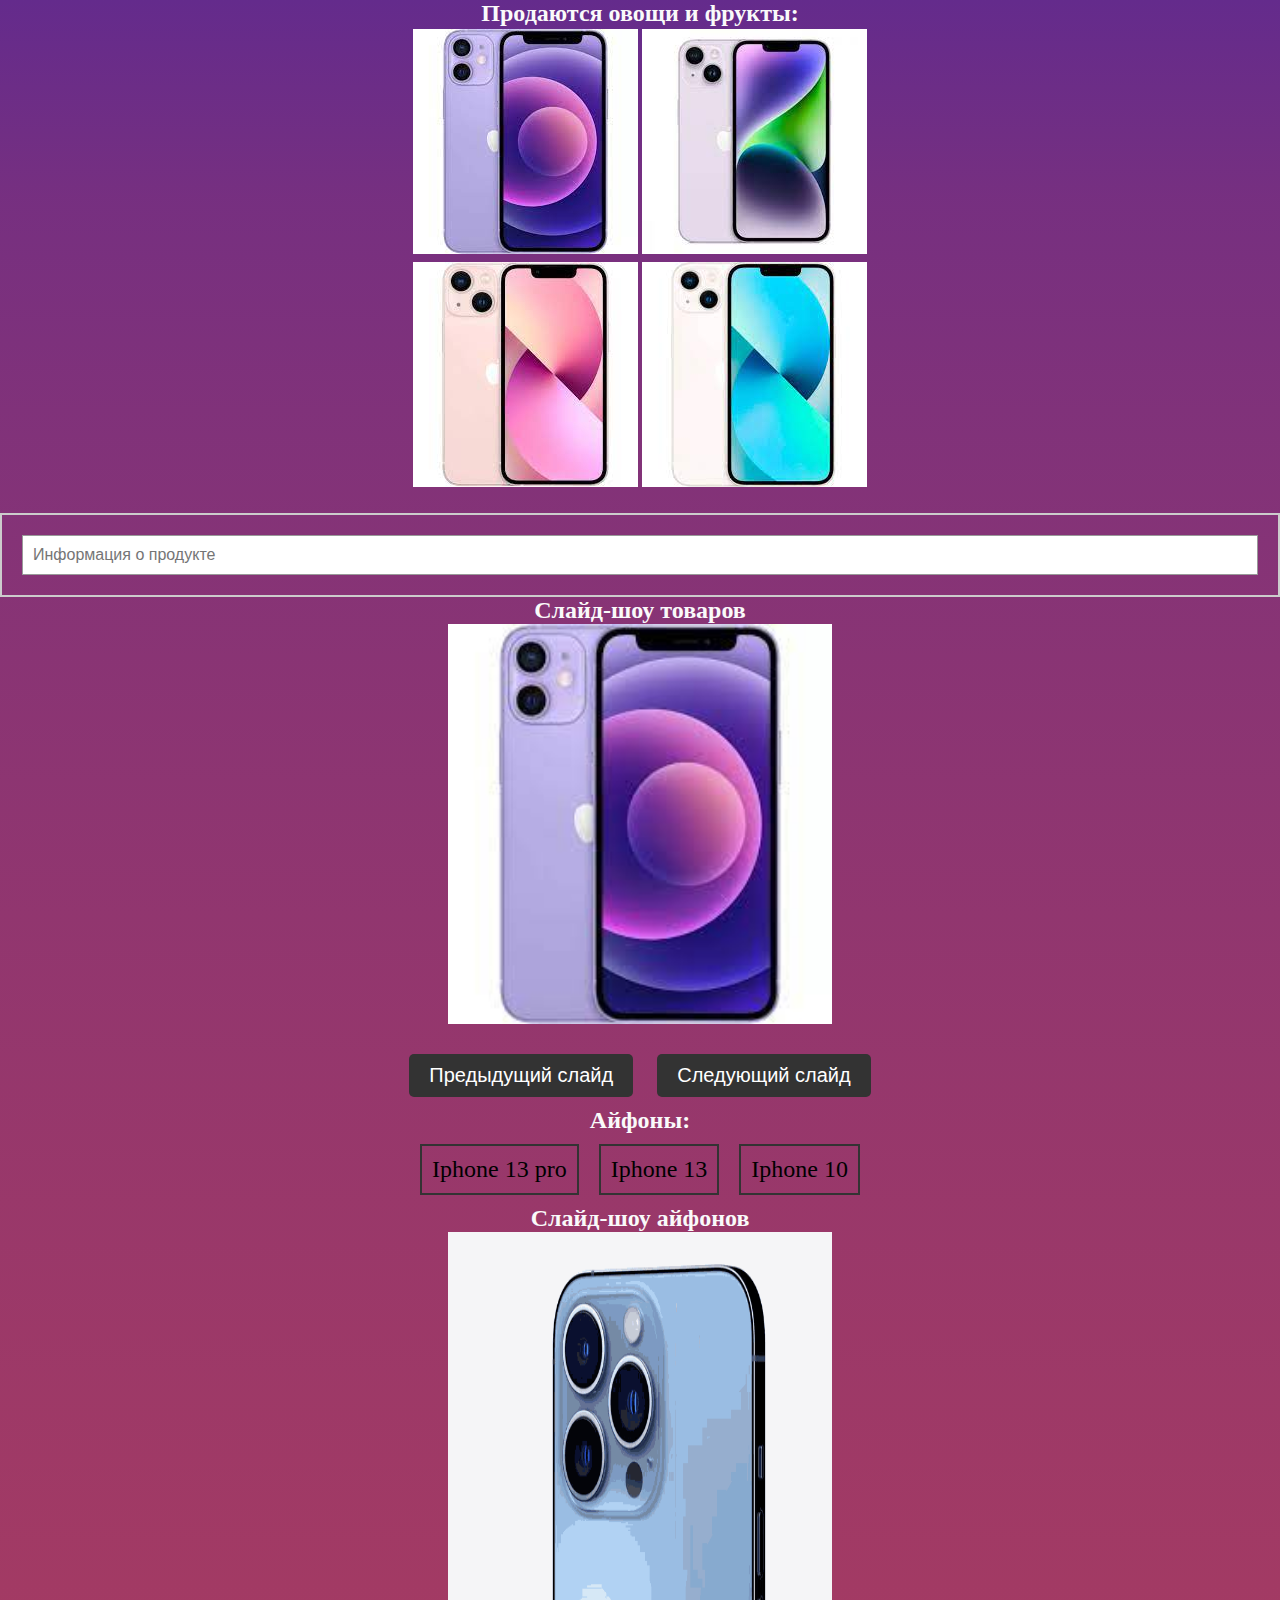
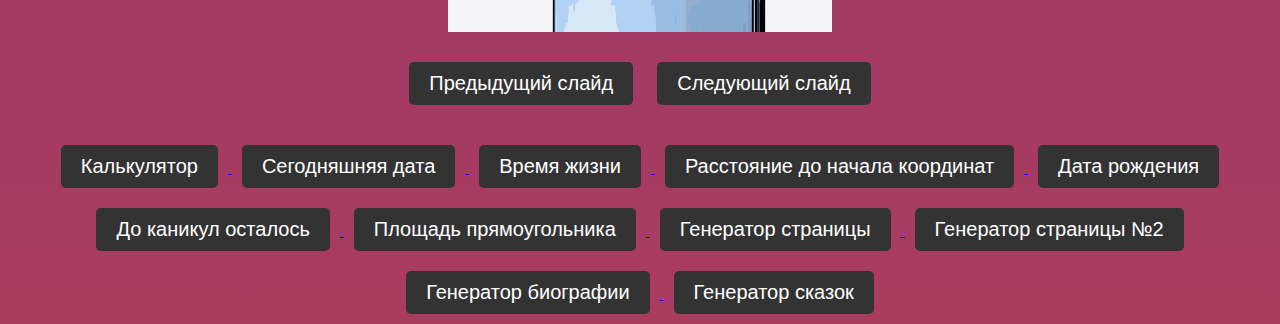
==== index.html @ 88c20d7a "initial" ====
<!DOCTYPE html>
<html lang="ru">
<head>
  <meta charset="utf-8">
  <meta name="viewport" content="width=device-width, initial-scale=1.0">
  <meta http-equiv="X-UA-Compatible" content="ie=edge">
  <title>Лабораторная работа №3</title>
  <link rel="icon" type="image/png" href="favicon.png" />
  <link rel="stylesheet" type="text/css" href="style.css" media="screen">
</head>
<body>
<main>
  <h2>Продаются овощи и фрукты:</h2>
  <div class="flower-container">
    <div class="flower-row">
      <div class="flower">
        <img src="img/iphone12purple.jpg" alt="Flower 1" title="Iphone 12(фиолетовый) - Стоимость: 65 000 ₽">
        <img src="img/iphone11.1.jpg" alt="Flower 2" title="Iphone 11(фиолетовый) - Стоимость: 55 000 ₽">
      </div>
    </div>
    <div class="flower-row">
      <div class="flower">
        <img src="img/iphone11.2.jpg" alt="Flower 3" title="Iphone 11(розовый) - Стоимость: 55 000 ₽">
        <img src="img/iphone11.3.jpg" alt="Flower 4" title="Iphone 11(белый) - Стоимость: 55 000 ₽">
      </div>
    </div>
  </div>
  <form>
    <input type="text" id="flower-info-input" placeholder="Информация о продукте" readonly>
  </form>
  <h2>Слайд-шоу товаров</h2>
  <div class="slideshow" id="flower-slideshow">
    <img class="slideshow-image" src="img/iphone12purple.jpg" alt="Slideshow 1">
    <img class="slideshow-image" src="img/iphone11.1.jpg" alt="Slideshow 2">
    <img class="slideshow-image" src="img/iphone11.2.jpg" alt="Slideshow 3">
    <img class="slideshow-image" src="img/iphone11.3.jpg" alt="Slideshow 4">
  </div>
  <div class="slideshow-controls">
    <button id="prev-flower-slide">Предыдущий слайд</button>
    <button id="next-flower-slide">Следующий слайд</button>
  </div>

  <h2>Айфоны:</h2>
  <div class="animal-names">
    <div class="show-on-hover">Iphone 13 pro
      <img src="img/iphone13pro.gif" alt="Iphone13pro">
    </div>
    <div class="show-on-hover">Iphone 13
      <img src="img/Iphone13.gif" alt="Iphone13">
    </div>
    <div class="show-on-hover">Iphone 10
      <img src="img/Iphone10.gif" alt="Iphone10">
    </div>
  </div>

  <h2>Слайд-шоу айфонов</h2>
  <div class="slideshow" id="animal-slideshow">
    <img class="slideshow-image" src="img/iphone13pro.gif" alt="Iphone13pro">
    <img class="slideshow-image" src="img/Iphone13.gif" alt="Iphone13">
    <img class="slideshow-image" src="img/Iphone10.gif" alt="Iphone10">
  </div>
  <div class="slideshow-controls">
    <button id="prev-animal-slide">Предыдущий слайд</button>
    <button id="next-animal-slide">Следующий слайд</button>
  </div>

  <div class="slideshow-controls">
    <a href="calc.html">
      <button>Калькулятор</button>
    </a>
    <a href="week.html">
      <button>Сегодняшняя дата</button>
    </a>
    <a href="life.html">
      <button>Время жизни</button>
    </a>
    <a href="distance.html">
      <button>Расстояние до начала координат</button>
    </a>
    <a href="birthday.html">
      <button>Дата рождения</button>
    </a>
    <a href="holidays.html">
      <button>До каникул осталось</button>
    </a>
    <a href="geometry.html">
      <button>Площадь прямоугольника</button>
    </a>
    <a href="picture.html">
      <button>Генератор страницы</button>
    </a>
    <a href="picture2.html">
      <button>Генератор страницы №2</button>
    </a>
    <a href="aboutme.html">
      <button>Генератор биографии</button>
    </a>
    <a href="story.html">
      <button>Генератор сказок</button>
    </a>
  </div>
</main>

<script>
  const flowerSlideshowImages = document.querySelectorAll('#flower-slideshow .slideshow-image');
  const animalSlideshowImages = document.querySelectorAll('#animal-slideshow .slideshow-image');
  let currentFlowerSlide = 0;

  function showFlowerSlide() {
    flowerSlideshowImages.forEach((image, index) => {
      if (index === currentFlowerSlide) {
        image.style.opacity = 1;
      } else {
        image.style.opacity = 0;
      }
    });
  }

  const prevFlowerSlideButton = document.getElementById('prev-flower-slide');
  const nextFlowerSlideButton = document.getElementById('next-flower-slide');
  prevFlowerSlideButton.addEventListener('click', () => {
    currentFlowerSlide = (currentFlowerSlide - 1 + flowerSlideshowImages.length) % flowerSlideshowImages.length;
    showFlowerSlide();
  });
  nextFlowerSlideButton.addEventListener('click', () => {
    currentFlowerSlide = (currentFlowerSlide + 1) % flowerSlideshowImages.length;
    showFlowerSlide();
  });

  // Добавим слайд-шоу для животных
  const prevAnimalSlideButton = document.getElementById('prev-animal-slide');
  const nextAnimalSlideButton = document.getElementById('next-animal-slide');
  let currentAnimalSlide = 0;

  function showAnimalSlide() {
    animalSlideshowImages.forEach((image, index) => {
      if (index === currentAnimalSlide) {
        image.style.opacity = 1;
      } else {
        image.style.opacity = 0;
      }
    });
  }

  prevAnimalSlideButton.addEventListener('click', () => {
    currentAnimalSlide = (currentAnimalSlide - 1 + animalSlideshowImages.length) % animalSlideshowImages.length;
    showAnimalSlide();
  });
  nextAnimalSlideButton.addEventListener('click', () => {
    currentAnimalSlide = (currentAnimalSlide + 1) % animalSlideshowImages.length;
    showAnimalSlide();
  });

  // Показать начальный слайд
  showFlowerSlide();
  showAnimalSlide();
  
  // Добавим обработчики событий для отображения информации о букетах при наведении
  const flowers = document.querySelectorAll('.flower img');
  const flowerInfoInput = document.getElementById('flower-info-input');

  flowers.forEach((flower, index) => {
    flower.addEventListener('mouseover', () => {
      flowerInfoInput.value = flower.title.replace(/\n/g, ' ');
    });

    flower.addEventListener('mouseout', () => {
      flowerInfoInput.value = '';
    });
  });

  /* Обработчики событий для показа изображений при наведении */
  const animalDescriptions = document.querySelectorAll('.show-on-hover');

  animalDescriptions.forEach((description, index) => {
    const animalImage = description.querySelector('img');
    description.addEventListener('mouseover', () => {
      animalImage.style.display = 'block';
    });

    description.addEventListener('mouseout', () => {
      animalImage.style.display = 'none';
    });
  });
</script>
</body>
</html>
---- style.css ----
/* !!! Шаблон в две колонки с адаптивным дизайном и с учетом элементарной семантики !!! */
/* Правила для экранной версии представления данных */
@media screen {
/* Общие установки делающие верстку макетов сайта более понятной */
* {
  box-sizing: border-box;
  margin: 0;
  padding: 0;
  border: 0;
}

/* Установки для body: фона, семейства шрифтов и цвета шрифтов */
body {
  background: linear-gradient( rgb(100, 43, 140), 31%, rgb(170, 60, 95));
  font-family: Georgia, "Times New Roman", Times, serif;
}

/* Шрифт для "шапки", меню навигации, заголовков второго уровня в основном тексте, новостей, дат и "подвала" */
.header, .menu, .text h1, .text h2, .text p.news, footer {
  font-family: Tahoma, Verdana, Arial, Helvetica, sans-serif;
}

/* Общие правила оформления "шапки" и "подвала" */
.header {
  color: #fff;
  background: #dad3d3;
  padding: 10px 0 3px 0;
  margin: 0;
}

/* Оформление шапки */
.header {
  border-bottom: solid 5px #cc6666;
  text-align: center;
}

/* !!! Блок навигации !!! */
/* Позиционирование блока навигации */
.menu {
  margin-top: 40px;
  float: left;
  width: 20%;
  text-align: left;
  border-style: solid; 
  border-width: 0 1px 0 0; 
  border-color: #ccc;
}

/* В блоке навигации при помощи свойства display превращаем гиперссылки и
   контейнер <span>, из строчных элементов в блочные,
   тогда можно указывать ширину при помощи свойства width */
.menu a, .menu span {
  background-color: #e5e5e5;
  padding: 2px 2px 2px 20px;
  margin-top: 2px;
  display: block;
  width: 100%;
  color: black;
}

/* Отображение ненажатых "кнопок" */
.menu a {
  color: #000;
  text-decoration: none;
}
/* Отображение обрамления "кнопок" непросмотренных и просмотренных */
.menu a:link, .menu a:visited {
  background: #fff;
  border: solid 2px #fff;
}
/* Отображение обрамления "кнопок". Их стилей и цветов при наведении, нажатии, текущих, нажатых */
.menu a:hover, .menu a:active, .menu a.current:link, .menu a.current:visited, .menu span {
  border-style: solid;
  border-width: 2px;
  border-color: #fff;
  color: #999;
  text-decoration: underline;
}
/* Отображение "кнопок" на страницах 3-го уровня */
.menu a.current:link, .menu a.current:visited, .menu span {
  background: #fff;
  color: #ccc;
}
/* Отображение "кнопок" на страницах 2-го уровня */
.menu span {
  color: #999;
  text-decoration: none;
}
/* Цвет фона "кнопок" при наведении и нажатии */
.menu a.current:hover, .menu a.current:active {
  background: #fff;
}

/* !!! Оформление элементов области основного текстового содержания страниц !!! */
.text {
  float:left;
  width: 80%;
  padding:0 20px;
  min-height: 556px;
  margin-top:30px;
}

/* Правила отображения заголовков h1 и h2 */
.text h1, .text h2 {
  box-sizing: border-box;
  padding: 10px 0 10px 0;
  font-weight: normal;
color: #e6e6e6;
}
.text h1 {
  font-size: 140%;
}
.text h2 {
  font-size: 120%;
}

/* Абзацы основного текста оформляются в соответствии 
   с традициями русскоязычного текстового набора */
.text p {
  text-align: justify;
  text-indent: 1.5em;
  margin: 0px;
}

/* Класс абзацев, предназначенный для новостей и хронологий */
.text p.news {
  text-align: left;
  font-size: 95%;
  text-indent: 0pt;
  margin-top: .3em;
  margin-bottom: .3em;
} 
/* Класс, позволяющий выделять полужирным начертанием дат новостей и хронологий */
.date {
  font-weight: bold;
}

/* Представление нумерованных и маркированных списков
   в основном тексте */
.text ul, .text ol {
  margin-top: 0px;
  margin-bottom: 0px;
  list-style-position: inside;
}
.text ul {
  list-style-type: square;
  list-style-position: inside;
}

/* Оформление ссылок в основном тексте */
.text a {
  text-decoration: none;
}
.text a:link {
  color: #cc6633;
}
.text a:visited {
  color: #999;
}
.text a:hover {
  text-decoration: underline;
}
.text a:active {
  color: #f00;
}

/* Оформление изображений в верхней левой части текста */
div.img_lt {
  float: left;
  margin: 5px 15px 1px 0;
  display: inline;
  max-width: 100%;
  height: auto;
}

/* Убираем рамки вокруг изображений */
.img {
  border: 0;
}

/* Оформление тегов <summary> */
summary {
  cursor: pointer;
  outline: 0;
  font-size: 15px;
  color: #cc6633;
  float: right;
}

/* Отображение структурированных строк */
.line-str1 {
  padding-left: 15px;
}
.line-str2 {
  padding-left: 30px;
}
.line-str3 {
  padding-left: 45px;
}

/* !!! Оформление "подвала" и содержащихся в нем элементов !!! */
footer {
  width: 100%;
  clear: both;
  color: #fff;
  background: #993333;
  padding: 10px 0 10px 0;
  font-size: 85%;
  border-top: solid 5px #cc6666;
  text-align: center;
}
footer a:link, footer a:visited, footer a:hover, footer a:active {
  text-decoration: underline;
  color: #fff;
}
address, footer span {
  font-size: 75%;
}
}

/* !!! Правила, определяющие мобильную версию для смартфонов !!! */
@media only screen and (max-width:620px) {
.menu, .text {
  width:100%;
}
}

.info-container {
  position: absolute;
  width: 100%;
  bottom: 0;
  left: 0;
  background: rgba(0, 0, 0, 0.7);
  color: #fff;
  padding: 5px;
  display: none;
}

.flower:hover .info-container {
  display: block;
}

.info-text {
  font-weight: bold;
}

.flower-info-window {
  position: fixed;
  top: 0;
  left: 0;
  width: 100%;
  background: rgba(0, 0, 0, 0.7);
  color: #fff;
  padding: 20px;
  display: none;
  z-index: 999;
}

form {
  border: 2px solid #ccc; /* Добавляем рамку вокруг формы */
  padding: 20px; /* Увеличиваем отступ внутри формы */
  margin-top: 20px; /* Добавляем отступ сверху */
}

/* Стили для текстового поля внутри формы */
#flower-info-input {
  width: 100%; /* Занимает всю доступную ширину формы */
  padding: 10px; /* Увеличиваем отступ внутри текстового поля */
  font-size: 16px; /* Увеличиваем размер шрифта */
  border: 1px solid #999; /* Добавляем рамку вокруг текстового поля */
}

.flower-container {
  display: flex;
  flex-wrap: wrap;
  justify-content: center; /* Равномерное распределение между фотографиями */
}

.flower-row {
  display: flex;
  justify-content: center;
  width: 100%;
  margin: 2px 0; /* Измените это значение, чтобы установить близкое вертикальное расстояние между рядами */
}

.flower {
  width: calc(100% + 10px); /* Измените это значение, чтобы установить желаемую ширину фотографий и их горизонтальное расстояние */
  text-align: center;
  position: relative;
  margin: 0 5px; /* Горизонтальное расстояние между фотографиями */
}

.flower img {
  height: auto;
  cursor: pointer;
  max-height: 250px; /* Устанавливаем максимальную высоту для уменьшения масштаба */
  margin: 0; /* Убираем внешние отступы у изображений */
}


h2 {
  text-align: center; /* Выравниваем текст по центру */
  color: #fafafa;
}

.slideshow {
  text-align: center; /* Центрируем элементы внутри .slideshow */
  width: 100%;
  display: flex;
  flex-direction: column;
  align-items: center;
  justify-content: center;
}

.slideshow-controls {
  margin-top: 20px;
  text-align: center;
}

.slideshow-controls button {
  font-size: 20px; /* Увеличиваем размер шрифта кнопок */
  background-color: #333; /* Изменяем цвет фона кнопок */
  color: #fff; /* Изменяем цвет текста кнопок */
  border: none;
  padding: 10px 20px; /* Увеличиваем отступы внутри кнопок */
  margin: 10px; /* Увеличиваем внешние отступы вокруг кнопок */
  cursor: pointer;
  border-radius: 5px; /* Добавляем скругление углов */
}

.slideshow-controls button:hover {
  background-color: #555; /* Изменяем цвет фона кнопок при наведении */
}


.slideshow {
  text-align: center; /* Центрируем элементы внутри .slideshow */
  position: relative;
  height: 400px;
  overflow: hidden;
  margin: 0 auto; /* Горизонтальное центрирование .slideshow */
}


.slideshow-image {
  position: absolute;
  width: 30%;
  height: 100%;
}

#prev-slide, #next-slide {
  margin: 10px;
}

.hidden {
  display: none;
}

.animal-names {
  text-align: center; /* Выравниваем текст по центру */
  display: flex; /* Используем flex-контейнер для выравнивания по горизонтали */
  justify-content: center; /* Горизонтальное выравнивание по центру */
}

.show-on-hover {
  border: 2px solid #333;
  padding: 10px;
  margin: 10px;
  cursor: pointer;
  font-size: 24px;
}

.show-on-hover img {
  display: none;
}
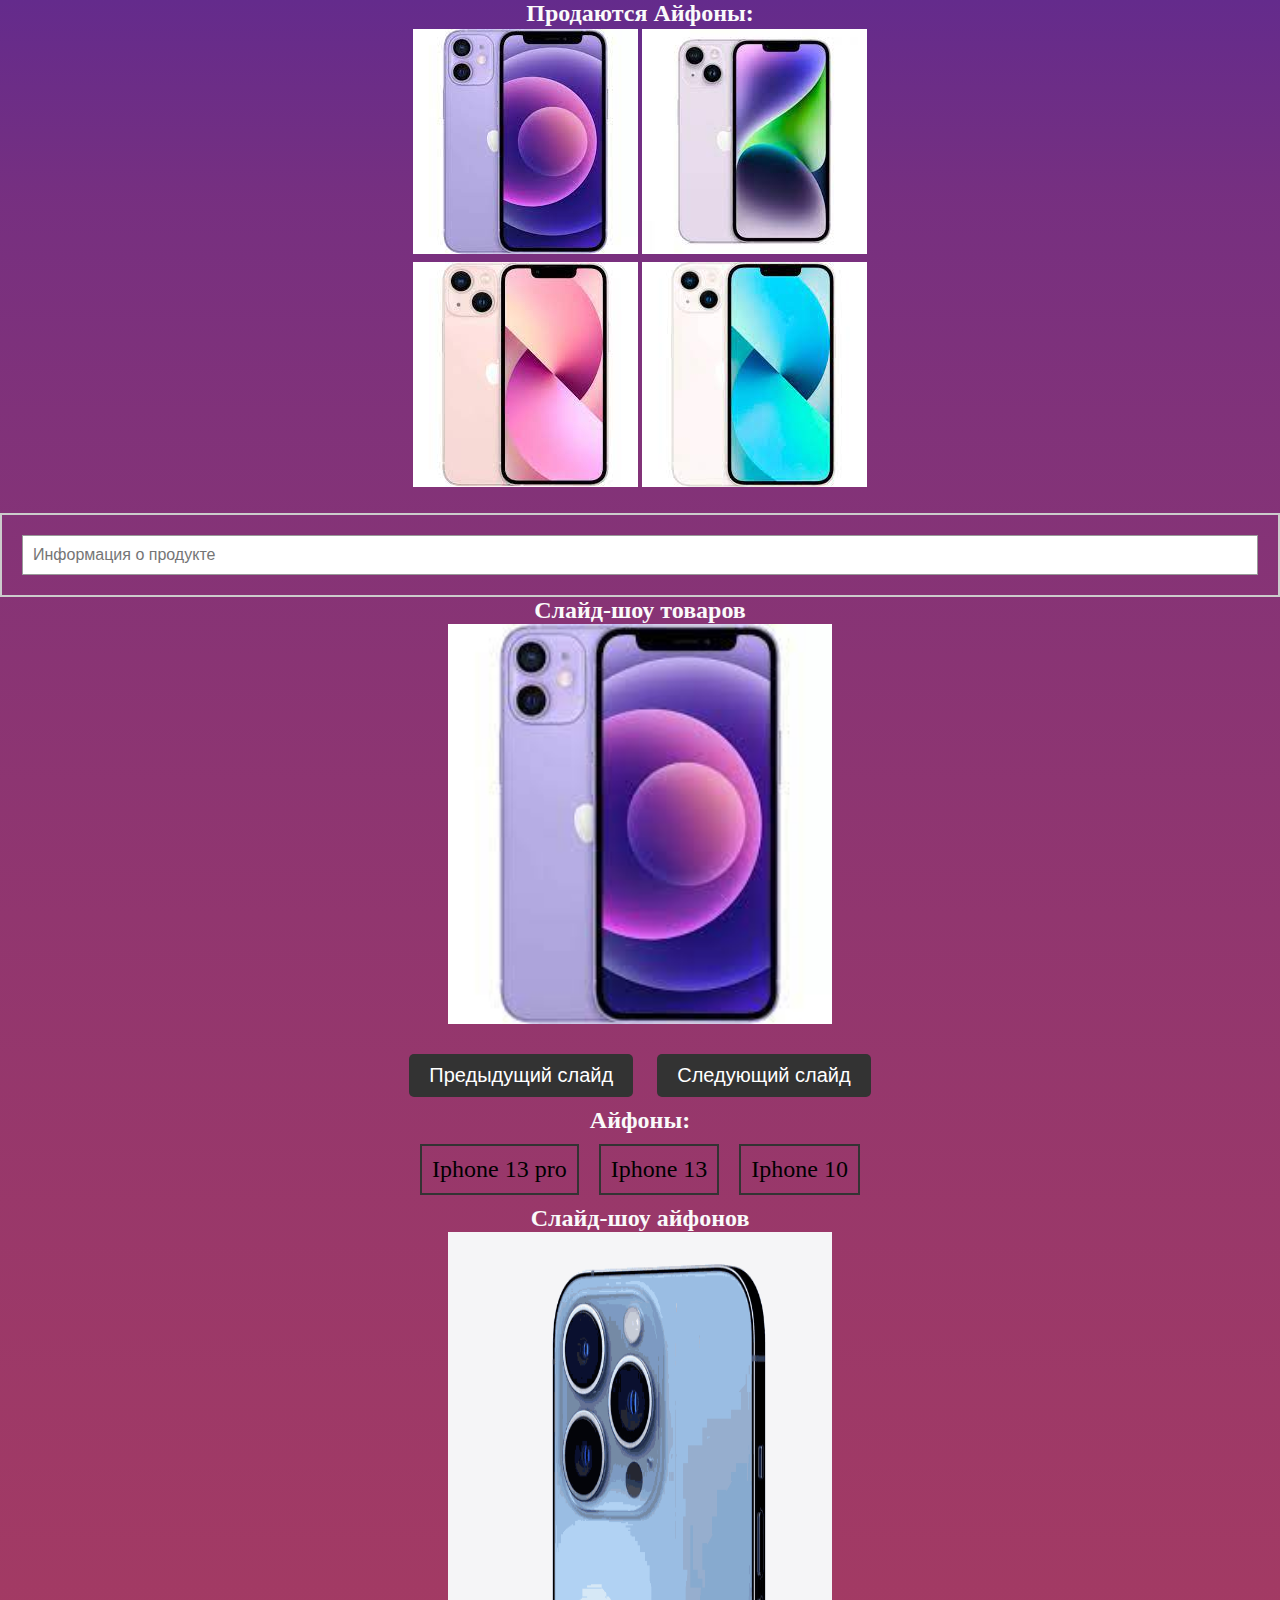
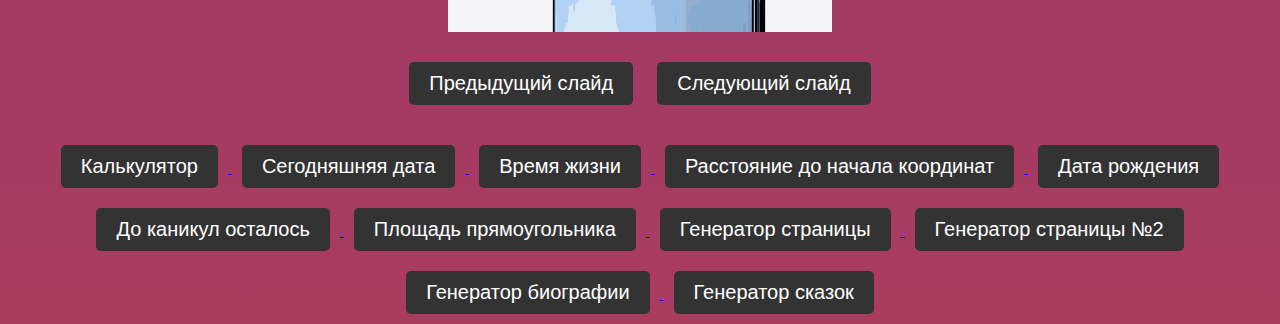
==== commit 38a8fb1c: "fix" ====
--- a/index.html
+++ b/index.html
@@ -10,7 +10,7 @@
 </head>
 <body>
 <main>
-  <h2>Продаются овощи и фрукты:</h2>
+  <h2>Продаются Айфоны:</h2>
   <div class="flower-container">
     <div class="flower-row">
       <div class="flower">
